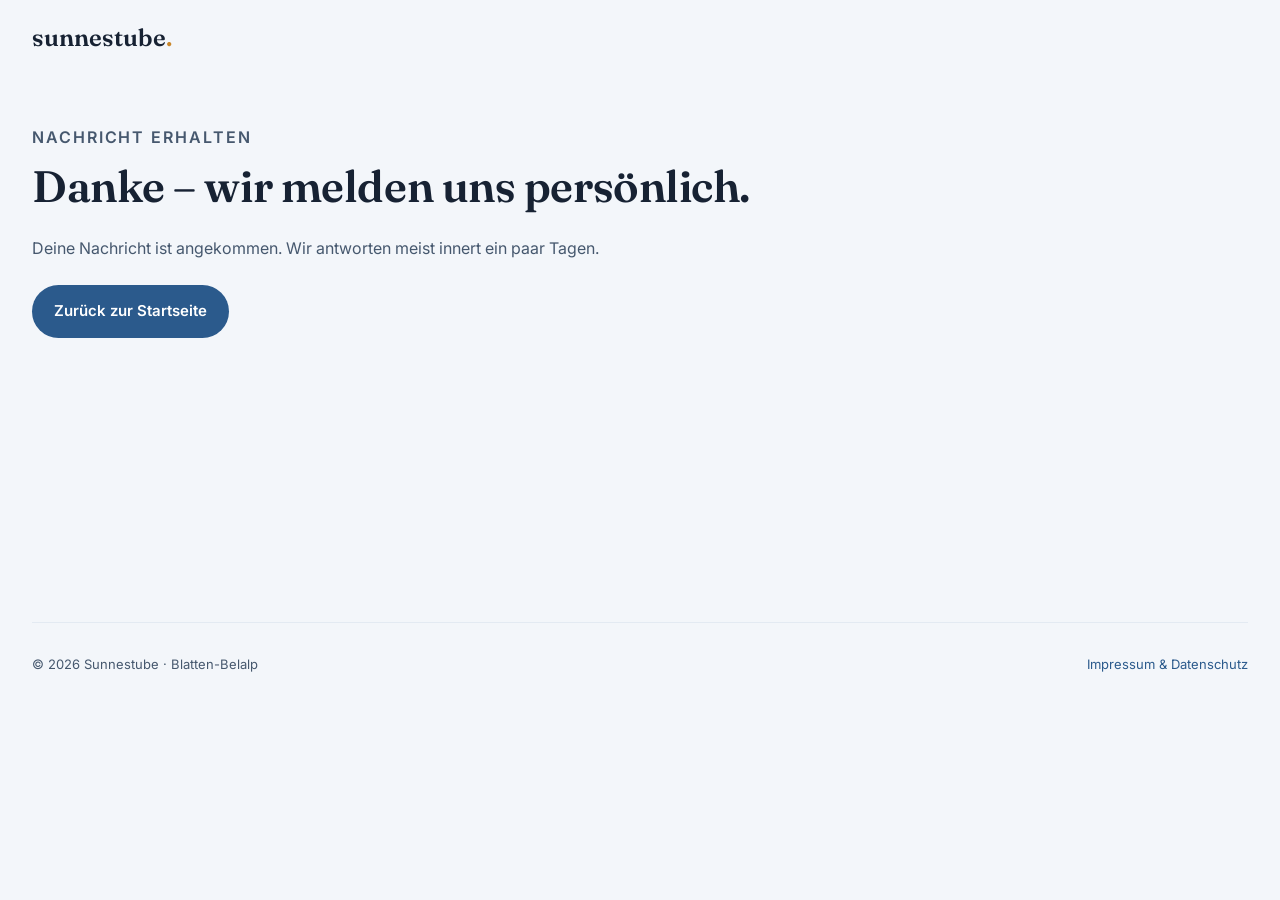
==== danke.html @ 6f66592a "Neue Website sunnestube.ch (Netlify, statisch) Co-Authored-By: Claude Fable 5.1 <noreply@anthropic.c" ====
<!doctype html>
<html lang="de-CH">
<head>
<meta charset="utf-8">
<meta name="viewport" content="width=device-width, initial-scale=1">
<title>Danke – Sunnestube Blatten-Belalp</title>
<meta name="robots" content="noindex">
<link rel="icon" href="favicon.svg" type="image/svg+xml">
<link rel="preconnect" href="https://fonts.googleapis.com">
<link rel="preconnect" href="https://fonts.gstatic.com" crossorigin>
<link rel="stylesheet" href="https://fonts.googleapis.com/css2?family=Fraunces:opsz,wght@9..144,400;9..144,600&family=Inter:wght@400;500;600&display=swap">
<link rel="stylesheet" href="style.css">
</head>
<body>
<div class="wrap">
<header class="header">
  <a href="index.html" class="logo">sunnestube<span>.</span></a>
</header>
<main class="page" style="min-height:50vh">
  <p class="eyebrow">Nachricht erhalten</p>
  <h1>Danke – wir melden uns persönlich.</h1>
  <p>Deine Nachricht ist angekommen. Wir antworten meist innert ein paar Tagen.</p>
  <p style="padding-top:12px"><a href="index.html" class="btn btn-primary">Zurück zur Startseite</a></p>
</main>
<footer class="footer">
  <span>© 2026 Sunnestube · Blatten-Belalp</span>
  <div class="footer-links"><a href="impressum.html">Impressum &amp; Datenschutz</a></div>
</footer>
</div>
</body>
</html>
---- style.css ----
:root{
  --bg:#f3f6fa;--ink:#172233;--muted:#46586e;--accent:#2b5a8c;--accent-dark:#1d4268;
  --ice:#cfe3f7;--line:#e3eaf2;--sun:#c9872b;--ph:#dde6f0;
}
*{box-sizing:border-box}
html{scroll-behavior:smooth}
body{margin:0;background:var(--bg);color:var(--ink);font-family:Inter,system-ui,-apple-system,sans-serif;line-height:1.5}
a{color:var(--accent)}a:hover{color:var(--accent-dark)}
img{max-width:100%;display:block}
h1,h2,h3{font-family:Fraunces,Georgia,serif;font-weight:600;margin:0;letter-spacing:-.01em}
h2{font-size:40px;line-height:1.1}
p{margin:0}
.wrap{max-width:1440px;margin:0 auto;padding:0 32px}
.eyebrow{font-size:12px;font-weight:600;letter-spacing:.12em;text-transform:uppercase;color:var(--accent);margin:0 0 12px}
.btn{display:inline-flex;align-items:center;gap:8px;padding:14px 22px;border-radius:999px;font-size:15px;font-weight:600;text-decoration:none;min-height:44px;border:0;cursor:pointer;font-family:inherit}
.btn-primary{background:var(--accent);color:#fff}.btn-primary:hover{background:var(--accent-dark);color:#fff}
.btn-white{background:#fff;color:var(--ink)}.btn-white:hover{background:var(--ice);color:var(--ink)}
.btn-ghost{border:1.5px solid var(--ink);color:var(--ink);background:transparent}.btn-ghost:hover{background:var(--ink);color:#fff}
.btn-outline-light{border:1.5px solid rgba(255,255,255,.6);color:#fff;background:transparent}.btn-outline-light:hover{background:rgba(255,255,255,.12);color:#fff}
.btn-sm{font-size:14px;padding:11px 18px}

/* Platzhalter – ersetzen durch <img> */
.ph{background:var(--ph);color:var(--muted);display:flex;align-items:center;justify-content:center;text-align:center;padding:16px;font-size:13px;font-weight:500;letter-spacing:.04em;text-transform:uppercase;border-radius:12px}
.photo{border-radius:12px;object-fit:cover;width:100%;height:100%}

/* Header */
.header{display:flex;align-items:center;justify-content:space-between;flex-wrap:wrap;gap:16px;padding:20px 0}
.logo{font-family:Fraunces,Georgia,serif;font-size:24px;font-weight:600;color:var(--ink);text-decoration:none}
.logo span{color:var(--sun)}
.nav{display:flex;gap:28px;flex-wrap:wrap;align-items:center}
.nav a{color:var(--ink);text-decoration:none;font-size:14px;font-weight:500}
.nav a:hover{color:var(--accent)}
.nav .btn{padding:10px 18px;font-size:14px}

/* Hero */
.hero{position:relative;border-radius:24px;overflow:hidden;min-height:640px;display:flex;align-items:flex-end;background:linear-gradient(180deg,#1b2d4a 0%,#3f6a99 45%,#9fbfd9 78%,#eef4fa 100%)}
.hero img{position:absolute;inset:0;width:100%;height:100%;object-fit:cover}
.hero .ph{position:absolute;inset:0;border-radius:0;background:transparent;color:#dbe7f3;align-items:flex-start;padding-top:28px}
.hero-shade{position:absolute;left:0;right:0;bottom:0;height:46%;background:linear-gradient(180deg,rgba(23,34,51,0) 0%,rgba(23,34,51,.72) 100%)}
.hero-text{position:relative;padding:48px;max-width:720px;color:#fff;display:flex;flex-direction:column;gap:20px}
.hero-text .eyebrow{color:var(--ice);margin:0}
.hero-text h1{font-size:64px;line-height:1.02;color:#fff}
.hero-text p.lead{font-size:18px;line-height:1.55;color:#e4edf7;max-width:560px}
.hero-actions{display:flex;gap:12px;flex-wrap:wrap;margin-top:8px}
.snow{position:absolute;border-radius:50%;background:#fff;opacity:.85}

/* Kennzahlen */
.facts{display:grid;grid-template-columns:repeat(4,minmax(0,1fr));gap:16px;padding-top:32px}
.card{background:#fff;border-radius:16px;padding:22px 24px;border:1px solid var(--line)}
.card .big{font-family:Fraunces,Georgia,serif;font-size:30px;font-weight:600}
.card .small,.muted{font-size:14px;color:var(--muted)}

/* Sections */
.section{padding-top:112px}
.section-head{display:flex;justify-content:space-between;align-items:flex-end;flex-wrap:wrap;gap:16px}
.section-head .intro{font-size:16px;line-height:1.6;color:var(--muted);max-width:420px}
.gallery{display:grid;grid-template-columns:repeat(3,minmax(0,1fr));gap:16px;margin-top:40px}
.gallery .span2{grid-column:span 2}
.gallery > *{height:240px}
.gallery > :nth-child(-n+2){height:320px}
.features{display:grid;grid-template-columns:repeat(3,minmax(0,1fr));gap:32px 40px;padding-top:48px}
.feature{display:flex;gap:14px;align-items:flex-start}
.feature svg{flex:none;width:24px;height:24px;stroke:var(--accent);fill:none;stroke-width:1.75;stroke-linecap:round;stroke-linejoin:round}
.feature h3{font-family:Inter,sans-serif;font-size:15px;font-weight:600;margin:0 0 4px}
.feature p{font-size:14px;color:var(--muted)}

.panel-dark{background:var(--ink);color:#fff;border-radius:24px;padding:56px;display:grid;grid-template-columns:repeat(2,minmax(0,1fr));gap:48px;align-items:center}
.panel-dark h2{color:#fff}
.panel-dark .eyebrow{color:var(--ice)}
.panel-dark p{font-size:17px;line-height:1.6;color:#d3deeb}
.panel-dark .ph{background:#2a3d57;color:#d3deeb;height:460px}
.stack{display:flex;flex-direction:column;gap:20px}
.actions{display:flex;gap:12px;flex-wrap:wrap;padding-top:8px}

/* Saison */
.season-grid{display:grid;grid-template-columns:repeat(2,minmax(0,1fr));gap:24px;margin-top:32px}
.season{border-radius:20px;padding:40px;display:flex;flex-direction:column;gap:22px}
.season-winter{background:var(--ink);color:#fff}
.season-summer{background:#fff;border:1px solid var(--line)}
.season-title{display:flex;align-items:center;gap:12px}
.season-title h3{font-size:28px}
.season-winter h3{color:#fff}
.season-title svg{width:28px;height:28px;fill:none;stroke-width:1.75;stroke-linecap:round}
.season-winter svg{stroke:var(--ice)}
.season-summer svg{stroke:var(--sun)}
.pill{margin-left:auto;font-size:12px;font-weight:600;letter-spacing:.08em;text-transform:uppercase;border-radius:999px;padding:6px 12px}
.season-winter .pill{color:var(--ice);border:1px solid rgba(207,227,247,.4)}
.season-summer .pill{color:#8a5a14;border:1px solid #ecd6b3}
.stats{display:grid;grid-template-columns:repeat(3,minmax(0,1fr));gap:12px}
.stat{border-radius:12px;padding:14px 16px}
.season-winter .stat{background:rgba(255,255,255,.06)}
.season-summer .stat{background:var(--bg)}
.stat .big{font-family:Fraunces,Georgia,serif;font-size:24px;font-weight:600}
.stat .small{font-size:13px}
.season-winter .stat .small{color:#d3deeb}
.season-summer .stat .small{color:var(--muted)}
.season ul{margin:0;padding:0;list-style:none;display:flex;flex-direction:column;gap:12px;font-size:15px}
.season li{display:flex;gap:10px}
.season-winter li{color:#e4edf7}.season-winter li strong{color:#fff;font-weight:600}.season-winter li .dash{color:var(--ice)}
.season-summer li{color:var(--muted)}.season-summer li strong{color:var(--ink);font-weight:600}.season-summer li .dash{color:var(--sun)}

/* Familie / Gäste / Kontakt */
.two-col{display:grid;grid-template-columns:repeat(2,minmax(0,1fr));gap:48px;align-items:center}
.two-col .ph{height:420px}
.text-col{display:flex;flex-direction:column;gap:20px;max-width:520px}
.text-col p{font-size:17px;line-height:1.6;color:var(--muted)}
.iglink{display:inline-flex;align-items:center;gap:10px;font-size:15px;font-weight:500;text-decoration:none;min-height:44px}
.iglink svg{width:22px;height:22px;fill:none;stroke:currentColor;stroke-width:1.75;stroke-linecap:round}

.panel-white{background:#fff;border-radius:24px;padding:48px 56px;display:grid;grid-template-columns:repeat(2,minmax(0,1fr));gap:48px}
.panel-white h2{font-size:32px}
.panel-white .text-col p{font-size:16px}
.kv{display:flex;flex-direction:column;gap:14px;font-size:15px;color:var(--muted);padding-top:8px}
.kv h3{font-family:Inter,sans-serif;font-size:14px;font-weight:600;color:var(--ink);letter-spacing:.06em;text-transform:uppercase}
.kv .row{display:flex;justify-content:space-between;gap:16px;border-bottom:1px solid var(--line);padding-bottom:10px}
.kv .row b{color:var(--ink);font-weight:500}

.contact{display:grid;grid-template-columns:repeat(2,minmax(0,1fr));gap:48px}
.contact-details{display:flex;flex-direction:column;gap:10px;font-size:16px;padding-top:8px}
.contact-details a{text-decoration:none;font-weight:500}
.form{background:#fff;border-radius:24px;padding:40px;display:flex;flex-direction:column;gap:16px}
.field{display:flex;flex-direction:column;gap:6px}
.field label{font-size:13px;font-weight:600}
.field input,.field textarea{min-height:44px;padding:10px 14px;border:1px solid #cfdae6;border-radius:10px;font:inherit;font-size:15px;background:#fff}
.field textarea{resize:vertical}
.hp{display:none}

.footer{margin-top:96px;padding:32px 0;border-top:1px solid var(--line);display:flex;justify-content:space-between;flex-wrap:wrap;gap:16px;font-size:13px;color:var(--muted)}
.footer a{text-decoration:none}
.footer-links{display:flex;gap:20px}

/* Unterseiten */
.page{max-width:760px;padding:48px 0 0}
.page h1{font-size:44px;line-height:1.1;margin-bottom:24px}
.page h2{font-size:22px;margin:32px 0 10px}
.page p{color:var(--muted);font-size:16px;line-height:1.65;margin-bottom:12px}

@media (max-width:860px){
  h2{font-size:30px}
  .hero-text h1{font-size:40px}
  .hero{min-height:560px}
  .hero-text{padding:28px}
  .wrap{padding:0 16px}
  .nav{display:none}
  .facts,.gallery,.features,.two-col,.panel-dark,.panel-white,.season-grid,.contact{grid-template-columns:1fr}
  .gallery .span2{grid-column:auto}
  .panel-dark,.panel-white,.season{padding:28px}
  .section{padding-top:72px}
  .stats{grid-template-columns:1fr 1fr}
  .pill{margin-left:0}
  .season-title{flex-wrap:wrap}
}
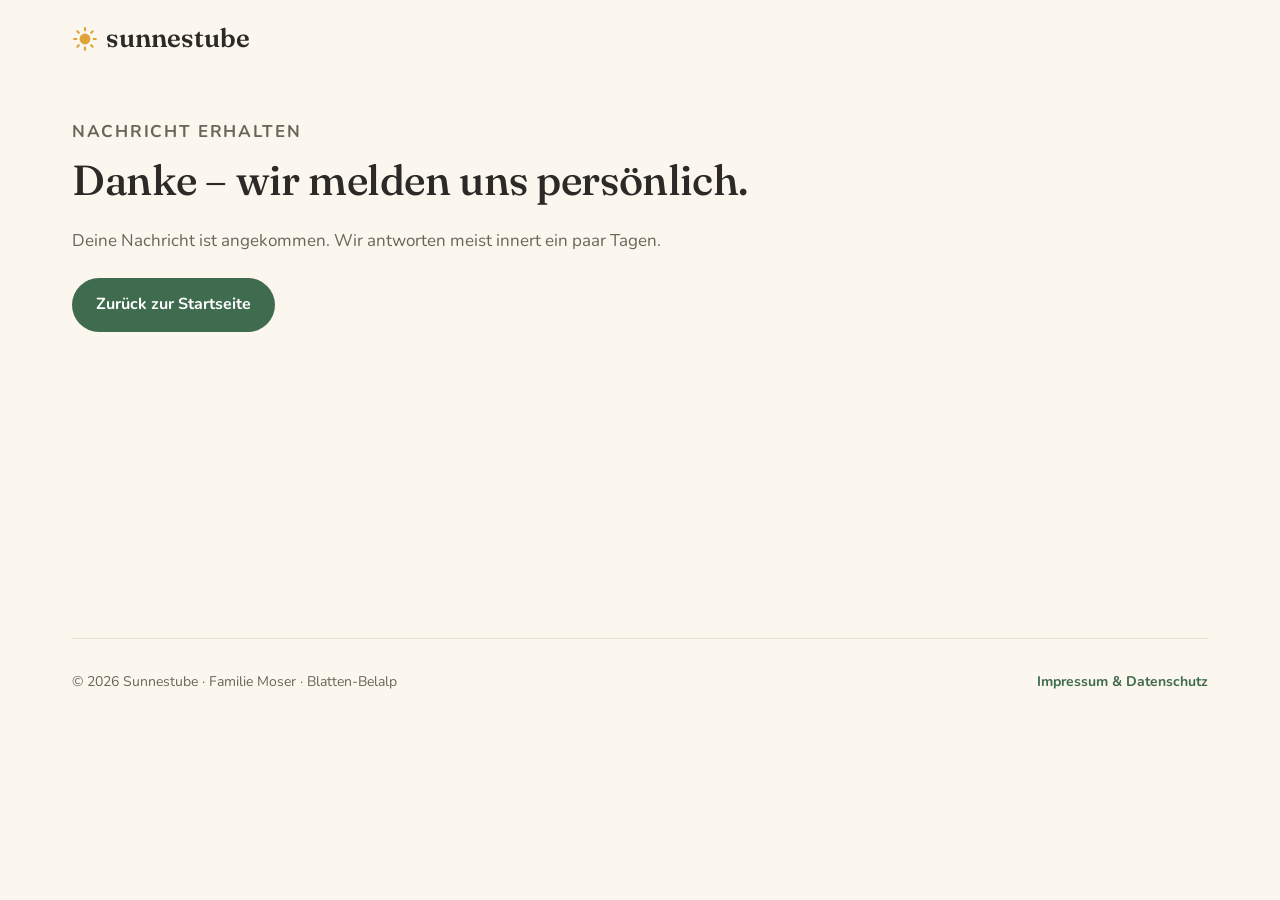
==== commit 89176c3d: "Warme Variante: sonnige Farben, persönliche Texte, Familie zuerst Co-Authored-By: Claude Fable 5.1 <" ====
--- a/danke.html
+++ b/danke.html
@@ -8,13 +8,13 @@
 <link rel="icon" href="favicon.svg" type="image/svg+xml">
 <link rel="preconnect" href="https://fonts.googleapis.com">
 <link rel="preconnect" href="https://fonts.gstatic.com" crossorigin>
-<link rel="stylesheet" href="https://fonts.googleapis.com/css2?family=Fraunces:opsz,wght@9..144,400;9..144,600&family=Inter:wght@400;500;600&display=swap">
+<link rel="stylesheet" href="https://fonts.googleapis.com/css2?family=Fraunces:opsz,wght@9..144,400;9..144,500;9..144,600&family=Nunito:wght@400;700;800&family=Caveat:wght@600&display=swap">
 <link rel="stylesheet" href="style.css">
 </head>
 <body>
 <div class="wrap">
 <header class="header">
-  <a href="index.html" class="logo">sunnestube<span>.</span></a>
+  <a href="index.html" class="logo"><svg viewBox="0 0 24 24" aria-hidden="true"><circle cx="12" cy="12" r="5" fill="#e0a33a"/><g stroke="#e0a33a" stroke-width="2" stroke-linecap="round"><path d="M12 2v2M12 20v2M2 12h2M20 12h2M4.9 4.9l1.4 1.4M17.7 17.7l1.4 1.4M4.9 19.1l1.4-1.4M17.7 6.3l1.4-1.4"/></g></svg>sunnestube</a>
 </header>
 <main class="page" style="min-height:50vh">
   <p class="eyebrow">Nachricht erhalten</p>
@@ -23,9 +23,10 @@
   <p style="padding-top:12px"><a href="index.html" class="btn btn-primary">Zurück zur Startseite</a></p>
 </main>
 <footer class="footer">
-  <span>© 2026 Sunnestube · Blatten-Belalp</span>
+  <span>© 2026 Sunnestube · Familie Moser · Blatten-Belalp</span>
   <div class="footer-links"><a href="impressum.html">Impressum &amp; Datenschutz</a></div>
 </footer>
 </div>
+<script src="script.js" defer></script>
 </body>
 </html>
--- a/style.css
+++ b/style.css
@@ -1,152 +1,200 @@
 :root{
-  --bg:#f3f6fa;--ink:#172233;--muted:#46586e;--accent:#2b5a8c;--accent-dark:#1d4268;
-  --ice:#cfe3f7;--line:#e3eaf2;--sun:#c9872b;--ph:#dde6f0;
+  --bg:#fbf6ee;--sand:#f3eadb;--ink:#2b2a26;--muted:#6b6459;
+  --green:#3f6b4f;--green-dark:#2f5440;--sun:#e0a33a;--sun-soft:#fbe7bf;
+  --line:#e9e0d0;--ph:#efe6d6;
 }
 *{box-sizing:border-box}
 html{scroll-behavior:smooth}
-body{margin:0;background:var(--bg);color:var(--ink);font-family:Inter,system-ui,-apple-system,sans-serif;line-height:1.5}
-a{color:var(--accent)}a:hover{color:var(--accent-dark)}
+body{margin:0;background:var(--bg);color:var(--ink);font-family:Nunito,system-ui,-apple-system,sans-serif;line-height:1.6;font-size:17px}
+a{color:var(--green)}a:hover{color:var(--green-dark)}
 img{max-width:100%;display:block}
-h1,h2,h3{font-family:Fraunces,Georgia,serif;font-weight:600;margin:0;letter-spacing:-.01em}
-h2{font-size:40px;line-height:1.1}
+h1,h2,h3{font-family:Fraunces,Georgia,serif;font-weight:500;margin:0;letter-spacing:-.01em}
+h2{font-size:38px;line-height:1.15}
 p{margin:0}
-.wrap{max-width:1440px;margin:0 auto;padding:0 32px}
-.eyebrow{font-size:12px;font-weight:600;letter-spacing:.12em;text-transform:uppercase;color:var(--accent);margin:0 0 12px}
-.btn{display:inline-flex;align-items:center;gap:8px;padding:14px 22px;border-radius:999px;font-size:15px;font-weight:600;text-decoration:none;min-height:44px;border:0;cursor:pointer;font-family:inherit}
-.btn-primary{background:var(--accent);color:#fff}.btn-primary:hover{background:var(--accent-dark);color:#fff}
-.btn-white{background:#fff;color:var(--ink)}.btn-white:hover{background:var(--ice);color:var(--ink)}
-.btn-ghost{border:1.5px solid var(--ink);color:var(--ink);background:transparent}.btn-ghost:hover{background:var(--ink);color:#fff}
-.btn-outline-light{border:1.5px solid rgba(255,255,255,.6);color:#fff;background:transparent}.btn-outline-light:hover{background:rgba(255,255,255,.12);color:#fff}
-.btn-sm{font-size:14px;padding:11px 18px}
-
-/* Platzhalter – ersetzen durch <img> */
-.ph{background:var(--ph);color:var(--muted);display:flex;align-items:center;justify-content:center;text-align:center;padding:16px;font-size:13px;font-weight:500;letter-spacing:.04em;text-transform:uppercase;border-radius:12px}
-.photo{border-radius:12px;object-fit:cover;width:100%;height:100%}
+.wrap{max-width:1200px;margin:0 auto;padding:0 32px}
+.hand{font-family:Caveat,cursive;font-size:30px;line-height:1.1;color:var(--sun);font-weight:600}
+.eyebrow{font-size:13px;font-weight:700;letter-spacing:.1em;text-transform:uppercase;color:var(--green);margin:0 0 12px}
+.btn{display:inline-flex;align-items:center;gap:8px;padding:14px 24px;border-radius:999px;font-size:16px;font-weight:700;text-decoration:none;min-height:46px;border:0;cursor:pointer;font-family:inherit;transition:background .2s,color .2s,transform .15s}
+.btn:hover{transform:translateY(-1px)}
+.btn-primary{background:var(--green);color:#fff}.btn-primary:hover{background:var(--green-dark);color:#fff}
+.btn-sun{background:var(--sun);color:var(--ink)}.btn-sun:hover{background:#cf9430;color:var(--ink)}
+.btn-ghost{border:2px solid var(--green);color:var(--green);background:transparent}.btn-ghost:hover{background:var(--green);color:#fff}
+.btn-sm{font-size:15px;padding:11px 18px}
+.muted{color:var(--muted)}
+.lead{font-size:19px;line-height:1.65;color:var(--muted)}
+.photo{border-radius:18px;object-fit:cover;width:100%;height:100%}
+.ph{background:var(--ph);color:var(--muted);display:flex;align-items:center;justify-content:center;text-align:center;padding:16px;font-size:13px;border-radius:18px}
 
 /* Header */
-.header{display:flex;align-items:center;justify-content:space-between;flex-wrap:wrap;gap:16px;padding:20px 0}
-.logo{font-family:Fraunces,Georgia,serif;font-size:24px;font-weight:600;color:var(--ink);text-decoration:none}
-.logo span{color:var(--sun)}
-.nav{display:flex;gap:28px;flex-wrap:wrap;align-items:center}
-.nav a{color:var(--ink);text-decoration:none;font-size:14px;font-weight:500}
-.nav a:hover{color:var(--accent)}
-.nav .btn{padding:10px 18px;font-size:14px}
+.header{position:sticky;top:0;z-index:50;display:flex;align-items:center;justify-content:space-between;flex-wrap:wrap;gap:16px;padding:18px 32px;margin:0 -32px;transition:background .3s,box-shadow .3s,padding .3s}
+.header.is-scrolled{background:rgba(251,246,238,.9);backdrop-filter:blur(10px);-webkit-backdrop-filter:blur(10px);box-shadow:0 1px 0 var(--line);padding-top:10px;padding-bottom:10px}
+.logo{font-family:Fraunces,Georgia,serif;font-size:26px;font-weight:600;color:var(--ink);text-decoration:none;display:flex;align-items:center;gap:8px}
+.logo svg{width:26px;height:26px}
+.nav{display:flex;gap:26px;flex-wrap:wrap;align-items:center}
+.nav a{color:var(--ink);text-decoration:none;font-size:15px;font-weight:700;position:relative}
+.nav a:not(.btn)::after{content:"";position:absolute;left:0;right:100%;bottom:-6px;height:2px;background:var(--sun);transition:right .25s}
+.nav a:not(.btn):hover::after,.nav a.is-active::after{right:0}
+.nav .btn{padding:10px 18px;font-size:15px}
+.menu-toggle{display:none;width:44px;height:44px;border:0;background:transparent;cursor:pointer;flex-direction:column;justify-content:center;gap:5px;padding:10px}
+.menu-toggle span{display:block;height:2px;background:var(--ink);border-radius:2px;transition:transform .25s,opacity .25s}
+.menu-toggle[aria-expanded="true"] span:nth-child(1){transform:translateY(7px) rotate(45deg)}
+.menu-toggle[aria-expanded="true"] span:nth-child(2){opacity:0}
+.menu-toggle[aria-expanded="true"] span:nth-child(3){transform:translateY(-7px) rotate(-45deg)}
 
 /* Hero */
-.hero{position:relative;border-radius:24px;overflow:hidden;min-height:640px;display:flex;align-items:flex-end;background:linear-gradient(180deg,#1b2d4a 0%,#3f6a99 45%,#9fbfd9 78%,#eef4fa 100%)}
-.hero img{position:absolute;inset:0;width:100%;height:100%;object-fit:cover}
-.hero .ph{position:absolute;inset:0;border-radius:0;background:transparent;color:#dbe7f3;align-items:flex-start;padding-top:28px}
-.hero-shade{position:absolute;left:0;right:0;bottom:0;height:46%;background:linear-gradient(180deg,rgba(23,34,51,0) 0%,rgba(23,34,51,.72) 100%)}
-.hero-text{position:relative;padding:48px;max-width:720px;color:#fff;display:flex;flex-direction:column;gap:20px}
-.hero-text .eyebrow{color:var(--ice);margin:0}
-.hero-text h1{font-size:64px;line-height:1.02;color:#fff}
-.hero-text p.lead{font-size:18px;line-height:1.55;color:#e4edf7;max-width:560px}
-.hero-actions{display:flex;gap:12px;flex-wrap:wrap;margin-top:8px}
-.snow{position:absolute;border-radius:50%;background:#fff;opacity:.85}
-
-/* Kennzahlen */
-.facts{display:grid;grid-template-columns:repeat(4,minmax(0,1fr));gap:16px;padding-top:32px}
-.card{background:#fff;border-radius:16px;padding:22px 24px;border:1px solid var(--line)}
-.card .big{font-family:Fraunces,Georgia,serif;font-size:30px;font-weight:600}
-.card .small,.muted{font-size:14px;color:var(--muted)}
+.hero{display:grid;grid-template-columns:minmax(0,5fr) minmax(0,6fr);gap:48px;align-items:center;padding:32px 0 0}
+.hero-text{display:flex;flex-direction:column;gap:20px}
+.hero-text h1{font-size:54px;line-height:1.08}
+.hero-text .hand{font-size:34px}
+.hero-actions{display:flex;gap:12px;flex-wrap:wrap;margin-top:6px}
+.hero-photo{position:relative}
+.hero-photo img{border-radius:28px;width:100%;height:560px;object-fit:cover;object-position:78% 45%;box-shadow:0 30px 60px -30px rgba(43,42,38,.35)}
+.hero-note{position:absolute;left:-18px;bottom:28px;background:#fff;border-radius:16px;padding:14px 18px;box-shadow:0 12px 30px rgba(43,42,38,.12);display:flex;gap:12px;align-items:center;max-width:300px;transform:rotate(-2deg)}
+.hero-note .sunicon{width:40px;height:40px;flex:none;border-radius:50%;background:var(--sun-soft);display:flex;align-items:center;justify-content:center}
+.hero-note .sunicon svg{width:22px;height:22px;stroke:var(--sun);fill:none;stroke-width:2;stroke-linecap:round}
+.hero-note p{font-size:14px;line-height:1.4;color:var(--muted)}
+.hero-note b{color:var(--ink)}
 
 /* Sections */
-.section{padding-top:112px}
-.section-head{display:flex;justify-content:space-between;align-items:flex-end;flex-wrap:wrap;gap:16px}
-.section-head .intro{font-size:16px;line-height:1.6;color:var(--muted);max-width:420px}
-.gallery{display:grid;grid-template-columns:repeat(3,minmax(0,1fr));gap:16px;margin-top:40px}
-.gallery .span2{grid-column:span 2}
-.gallery > *{height:240px}
-.gallery > :nth-child(-n+2){height:320px}
-.features{display:grid;grid-template-columns:repeat(3,minmax(0,1fr));gap:32px 40px;padding-top:48px}
-.feature{display:flex;gap:14px;align-items:flex-start}
-.feature svg{flex:none;width:24px;height:24px;stroke:var(--accent);fill:none;stroke-width:1.75;stroke-linecap:round;stroke-linejoin:round}
-.feature h3{font-family:Inter,sans-serif;font-size:15px;font-weight:600;margin:0 0 4px}
-.feature p{font-size:14px;color:var(--muted)}
-
-.panel-dark{background:var(--ink);color:#fff;border-radius:24px;padding:56px;display:grid;grid-template-columns:repeat(2,minmax(0,1fr));gap:48px;align-items:center}
-.panel-dark h2{color:#fff}
-.panel-dark .eyebrow{color:var(--ice)}
-.panel-dark p{font-size:17px;line-height:1.6;color:#d3deeb}
-.panel-dark .ph{background:#2a3d57;color:#d3deeb;height:460px}
-.stack{display:flex;flex-direction:column;gap:20px}
-.actions{display:flex;gap:12px;flex-wrap:wrap;padding-top:8px}
-
-/* Saison */
-.season-grid{display:grid;grid-template-columns:repeat(2,minmax(0,1fr));gap:24px;margin-top:32px}
-.season{border-radius:20px;padding:40px;display:flex;flex-direction:column;gap:22px}
-.season-winter{background:var(--ink);color:#fff}
-.season-summer{background:#fff;border:1px solid var(--line)}
-.season-title{display:flex;align-items:center;gap:12px}
-.season-title h3{font-size:28px}
-.season-winter h3{color:#fff}
-.season-title svg{width:28px;height:28px;fill:none;stroke-width:1.75;stroke-linecap:round}
-.season-winter svg{stroke:var(--ice)}
-.season-summer svg{stroke:var(--sun)}
-.pill{margin-left:auto;font-size:12px;font-weight:600;letter-spacing:.08em;text-transform:uppercase;border-radius:999px;padding:6px 12px}
-.season-winter .pill{color:var(--ice);border:1px solid rgba(207,227,247,.4)}
-.season-summer .pill{color:#8a5a14;border:1px solid #ecd6b3}
-.stats{display:grid;grid-template-columns:repeat(3,minmax(0,1fr));gap:12px}
-.stat{border-radius:12px;padding:14px 16px}
-.season-winter .stat{background:rgba(255,255,255,.06)}
-.season-summer .stat{background:var(--bg)}
-.stat .big{font-family:Fraunces,Georgia,serif;font-size:24px;font-weight:600}
-.stat .small{font-size:13px}
-.season-winter .stat .small{color:#d3deeb}
-.season-summer .stat .small{color:var(--muted)}
-.season ul{margin:0;padding:0;list-style:none;display:flex;flex-direction:column;gap:12px;font-size:15px}
-.season li{display:flex;gap:10px}
-.season-winter li{color:#e4edf7}.season-winter li strong{color:#fff;font-weight:600}.season-winter li .dash{color:var(--ice)}
-.season-summer li{color:var(--muted)}.season-summer li strong{color:var(--ink);font-weight:600}.season-summer li .dash{color:var(--sun)}
-
-/* Familie / Gäste / Kontakt */
-.two-col{display:grid;grid-template-columns:repeat(2,minmax(0,1fr));gap:48px;align-items:center}
-.two-col .ph{height:420px}
-.text-col{display:flex;flex-direction:column;gap:20px;max-width:520px}
-.text-col p{font-size:17px;line-height:1.6;color:var(--muted)}
-.iglink{display:inline-flex;align-items:center;gap:10px;font-size:15px;font-weight:500;text-decoration:none;min-height:44px}
-.iglink svg{width:22px;height:22px;fill:none;stroke:currentColor;stroke-width:1.75;stroke-linecap:round}
-
-.panel-white{background:#fff;border-radius:24px;padding:48px 56px;display:grid;grid-template-columns:repeat(2,minmax(0,1fr));gap:48px}
-.panel-white h2{font-size:32px}
-.panel-white .text-col p{font-size:16px}
-.kv{display:flex;flex-direction:column;gap:14px;font-size:15px;color:var(--muted);padding-top:8px}
-.kv h3{font-family:Inter,sans-serif;font-size:14px;font-weight:600;color:var(--ink);letter-spacing:.06em;text-transform:uppercase}
-.kv .row{display:flex;justify-content:space-between;gap:16px;border-bottom:1px solid var(--line);padding-bottom:10px}
-.kv .row b{color:var(--ink);font-weight:500}
-
-.contact{display:grid;grid-template-columns:repeat(2,minmax(0,1fr));gap:48px}
-.contact-details{display:flex;flex-direction:column;gap:10px;font-size:16px;padding-top:8px}
-.contact-details a{text-decoration:none;font-weight:500}
-.form{background:#fff;border-radius:24px;padding:40px;display:flex;flex-direction:column;gap:16px}
+.section{padding-top:110px}
+.two-col{display:grid;grid-template-columns:repeat(2,minmax(0,1fr));gap:56px;align-items:center}
+.text-col{display:flex;flex-direction:column;gap:18px;max-width:540px}
+.text-col p{color:var(--muted);font-size:17px}
+.tilt{border-radius:24px;transform:rotate(1.5deg);box-shadow:0 24px 50px -28px rgba(43,42,38,.35)}
+.tilt img{border-radius:24px;width:100%;height:440px;object-fit:cover}
+.quote{font-family:Caveat,cursive;font-size:30px;line-height:1.25;color:var(--green);padding:8px 0 0 20px;border-left:3px solid var(--sun)}
+
+.section-head{max-width:640px}
+.gallery{display:grid;grid-template-columns:repeat(12,minmax(0,1fr));gap:18px;margin-top:40px}
+.gallery img{border-radius:20px;object-fit:cover;width:100%;height:100%}
+.g1{grid-column:span 7;height:380px}
+.g2{grid-column:span 5;height:380px}
+.g3{grid-column:span 4;height:280px}
+.g4{grid-column:span 4;height:280px}
+.g5{grid-column:span 4;height:280px}
+.g6{grid-column:span 5;height:300px}
+.g7{grid-column:span 7;height:300px}
+
+.comfort{display:grid;grid-template-columns:repeat(3,minmax(0,1fr));gap:22px;margin-top:48px}
+.comfort > div{background:#fff;border-radius:20px;padding:26px 28px;border:1px solid var(--line);display:flex;flex-direction:column;gap:8px;transition:box-shadow .3s,transform .3s}
+.comfort > div:hover{box-shadow:0 14px 34px rgba(43,42,38,.08);transform:translateY(-2px)}
+.comfort h3{font-size:22px}
+.comfort p{font-size:15.5px;color:var(--muted)}
+.comfort .ico{width:44px;height:44px;border-radius:12px;background:var(--sand);display:flex;align-items:center;justify-content:center;margin-bottom:6px}
+.comfort .ico svg{width:24px;height:24px;stroke:var(--green);fill:none;stroke-width:1.8;stroke-linecap:round;stroke-linejoin:round}
+
+/* Region */
+.region{background:var(--sand);border-radius:32px;padding:64px;display:grid;grid-template-columns:repeat(2,minmax(0,1fr));gap:56px;align-items:center}
+.region img{border-radius:24px;width:100%;height:460px;object-fit:cover}
+.region .text-col p{font-size:17px}
+
+.seasons{display:grid;grid-template-columns:repeat(2,minmax(0,1fr));gap:24px;margin-top:40px}
+.season{background:#fff;border:1px solid var(--line);border-radius:24px;padding:36px 38px;display:flex;flex-direction:column;gap:16px}
+.season .hand{font-size:28px}
+.season h3{font-size:30px}
+.season p{color:var(--muted);font-size:16.5px}
+.season ul{margin:0;padding:0;list-style:none;display:flex;flex-direction:column;gap:10px;font-size:16px;color:var(--muted)}
+.season li{display:flex;gap:10px;align-items:flex-start}
+.season li::before{content:"☀";color:var(--sun);flex:none;font-size:14px;margin-top:4px}
+.season-winter li::before{content:"❄";color:#7aa3c4}
+.season .actions{padding-top:6px}
+
+/* Gäste */
+.guests{background:#fff;border:1px solid var(--line);border-radius:32px;padding:56px 64px;display:grid;grid-template-columns:minmax(0,3fr) minmax(0,2fr);gap:56px;align-items:start}
+.guests h2{font-size:34px}
+.kv{background:var(--sand);border-radius:20px;padding:26px 28px;display:flex;flex-direction:column;gap:12px;font-size:15.5px;color:var(--muted)}
+.kv h3{font-family:Nunito,sans-serif;font-size:13px;font-weight:800;color:var(--ink);letter-spacing:.08em;text-transform:uppercase;margin-bottom:4px}
+.kv .row{display:flex;justify-content:space-between;gap:16px;border-bottom:1px dashed #dccfb8;padding-bottom:10px}
+.kv .row b{color:var(--ink);font-weight:700;text-align:right}
+.kv a{font-weight:700}
+
+/* Kontakt */
+.contact{display:grid;grid-template-columns:repeat(2,minmax(0,1fr));gap:56px}
+.contact-details{display:flex;flex-direction:column;gap:10px;font-size:17px;padding-top:8px}
+.contact-details a{text-decoration:none;font-weight:700}
+.form{background:#fff;border:1px solid var(--line);border-radius:24px;padding:40px;display:flex;flex-direction:column;gap:16px}
 .field{display:flex;flex-direction:column;gap:6px}
-.field label{font-size:13px;font-weight:600}
-.field input,.field textarea{min-height:44px;padding:10px 14px;border:1px solid #cfdae6;border-radius:10px;font:inherit;font-size:15px;background:#fff}
+.field label{font-size:14px;font-weight:700}
+.field input,.field textarea{min-height:46px;padding:10px 14px;border:1px solid #d9cdb8;border-radius:12px;font:inherit;font-size:16px;background:#fffdf9}
+.field input:focus,.field textarea:focus{outline:2px solid var(--sun);outline-offset:1px;border-color:var(--sun)}
 .field textarea{resize:vertical}
 .hp{display:none}
-
-.footer{margin-top:96px;padding:32px 0;border-top:1px solid var(--line);display:flex;justify-content:space-between;flex-wrap:wrap;gap:16px;font-size:13px;color:var(--muted)}
-.footer a{text-decoration:none}
+.iglink{display:inline-flex;align-items:center;gap:10px;font-size:16px;font-weight:700;text-decoration:none;min-height:44px}
+.iglink svg{width:22px;height:22px;fill:none;stroke:currentColor;stroke-width:1.75;stroke-linecap:round}
+
+.footer{margin-top:110px;padding:32px 0 40px;border-top:1px solid var(--line);display:flex;justify-content:space-between;flex-wrap:wrap;gap:16px;font-size:14px;color:var(--muted)}
+.footer a{text-decoration:none;font-weight:700}
 .footer-links{display:flex;gap:20px}
 
 /* Unterseiten */
-.page{max-width:760px;padding:48px 0 0}
-.page h1{font-size:44px;line-height:1.1;margin-bottom:24px}
+.page{max-width:760px;padding:40px 0 0}
+.page h1{font-size:42px;line-height:1.1;margin-bottom:24px}
 .page h2{font-size:22px;margin:32px 0 10px}
-.page p{color:var(--muted);font-size:16px;line-height:1.65;margin-bottom:12px}
-
-@media (max-width:860px){
+.page p{color:var(--muted);font-size:17px;margin-bottom:12px}
+.info-grid{display:grid;grid-template-columns:repeat(2,minmax(0,1fr));gap:20px;margin-top:40px}
+.info{background:#fff;border:1px solid var(--line);border-radius:20px;padding:26px 28px;display:flex;flex-direction:column;gap:10px;transition:box-shadow .3s}
+.info:hover{box-shadow:0 14px 34px rgba(43,42,38,.08)}
+.info h2{font-family:Nunito,sans-serif;font-size:17px;font-weight:800;margin:0;display:flex;align-items:center;gap:10px}
+.info h2 svg{width:22px;height:22px;flex:none;fill:none;stroke:var(--green);stroke-width:1.75;stroke-linecap:round;stroke-linejoin:round}
+.info p{font-size:15.5px;color:var(--muted);margin:0}
+.info.wide{grid-column:span 2}
+.plan{display:grid;grid-template-columns:repeat(2,minmax(0,1fr));gap:32px;align-items:start;margin-top:40px}
+.plan img{border-radius:16px;border:1px solid var(--line);background:#fff}
+
+/* Animation */
+.reveal{opacity:0;transform:translateY(20px);transition:opacity .7s ease-out,transform .7s ease-out}
+.reveal.is-visible{opacity:1;transform:none}
+.gallery img:nth-child(2),.comfort > div:nth-child(2){transition-delay:.08s}
+.gallery img:nth-child(3),.comfort > div:nth-child(3){transition-delay:.16s}
+.gallery img:nth-child(4),.comfort > div:nth-child(4){transition-delay:.24s}
+.gallery img:nth-child(5),.comfort > div:nth-child(5){transition-delay:.32s}
+.gallery img:nth-child(6),.comfort > div:nth-child(6){transition-delay:.4s}
+.gallery img:nth-child(7){transition-delay:.48s}
+.seasons .season:nth-child(2){transition-delay:.12s}
+.hero-text > *{animation:rise .8s ease-out both}
+.hero-text > :nth-child(2){animation-delay:.1s}.hero-text > :nth-child(3){animation-delay:.2s}.hero-text > :nth-child(4){animation-delay:.3s}.hero-text > :nth-child(5){animation-delay:.4s}
+.hero-photo{animation:rise 1s .2s ease-out both}
+@keyframes rise{from{opacity:0;transform:translateY(18px)}to{opacity:1;transform:none}}
+.is-zoomable{cursor:zoom-in;transition:opacity .7s ease-out,transform .5s ease,filter .3s}
+.is-zoomable:hover{transform:scale(1.015);filter:brightness(1.03)}
+
+.lightbox{position:fixed;inset:0;z-index:100;background:rgba(43,42,38,.92);display:none;align-items:center;justify-content:center;padding:24px}
+.lightbox.is-open{display:flex;animation:fade .2s ease-out}
+@keyframes fade{from{opacity:0}to{opacity:1}}
+.lightbox figure{margin:0;max-width:min(1200px,92vw);max-height:90vh;display:flex;flex-direction:column;align-items:center;gap:12px}
+.lightbox img{max-width:100%;max-height:82vh;border-radius:16px;object-fit:contain;box-shadow:0 20px 60px rgba(0,0,0,.5)}
+.lightbox figcaption{color:#efe6d6;font-size:14px;text-align:center}
+.lightbox button{position:absolute;border:0;background:rgba(255,255,255,.12);color:#fff;width:48px;height:48px;border-radius:50%;font-size:30px;line-height:1;cursor:pointer;display:flex;align-items:center;justify-content:center;transition:background .2s}
+.lightbox button:hover{background:rgba(255,255,255,.25)}
+.lb-close{top:20px;right:20px}
+.lb-prev{left:16px;top:50%;transform:translateY(-50%)}
+.lb-next{right:16px;top:50%;transform:translateY(-50%)}
+
+@media (max-width:900px){
+  body{font-size:16px}
   h2{font-size:30px}
-  .hero-text h1{font-size:40px}
-  .hero{min-height:560px}
-  .hero-text{padding:28px}
   .wrap{padding:0 16px}
-  .nav{display:none}
-  .facts,.gallery,.features,.two-col,.panel-dark,.panel-white,.season-grid,.contact{grid-template-columns:1fr}
-  .gallery .span2{grid-column:auto}
-  .panel-dark,.panel-white,.season{padding:28px}
+  .header{margin:0 -16px;padding-left:16px;padding-right:16px}
+  .menu-toggle{display:flex}
+  .nav{display:none;position:absolute;left:0;right:0;top:100%;flex-direction:column;align-items:flex-start;gap:4px;background:#fff;border-bottom:1px solid var(--line);padding:12px 16px 20px;box-shadow:0 16px 32px rgba(43,42,38,.08)}
+  .nav.is-open{display:flex;animation:fade .2s ease-out}
+  .nav a{padding:12px 4px;font-size:17px;width:100%}
+  .nav a.btn{width:auto;margin-top:8px}
+  .hero{grid-template-columns:1fr;gap:28px;padding-top:12px}
+  .hero-text h1{font-size:38px}
+  .hero-photo img{height:360px}
+  .hero-note{left:12px;bottom:-18px;max-width:260px}
   .section{padding-top:72px}
-  .stats{grid-template-columns:1fr 1fr}
-  .pill{margin-left:0}
-  .season-title{flex-wrap:wrap}
+  .two-col,.region,.seasons,.guests,.contact,.comfort,.info-grid,.plan{grid-template-columns:1fr}
+  .region,.guests{padding:32px 24px;border-radius:24px}
+  .tilt img{height:320px}
+  .gallery{grid-template-columns:repeat(2,minmax(0,1fr))}
+  .gallery img{grid-column:auto!important;height:200px!important}
+  .info.wide{grid-column:auto}
+  .lb-prev,.lb-next{top:auto;bottom:16px;transform:none}
 }
+@media (prefers-reduced-motion:reduce){
+  .reveal{opacity:1;transform:none;transition:none}
+  .hero-text > *,.hero-photo{animation:none}
+  .is-zoomable:hover,.btn:hover,.comfort > div:hover{transform:none}
+}
